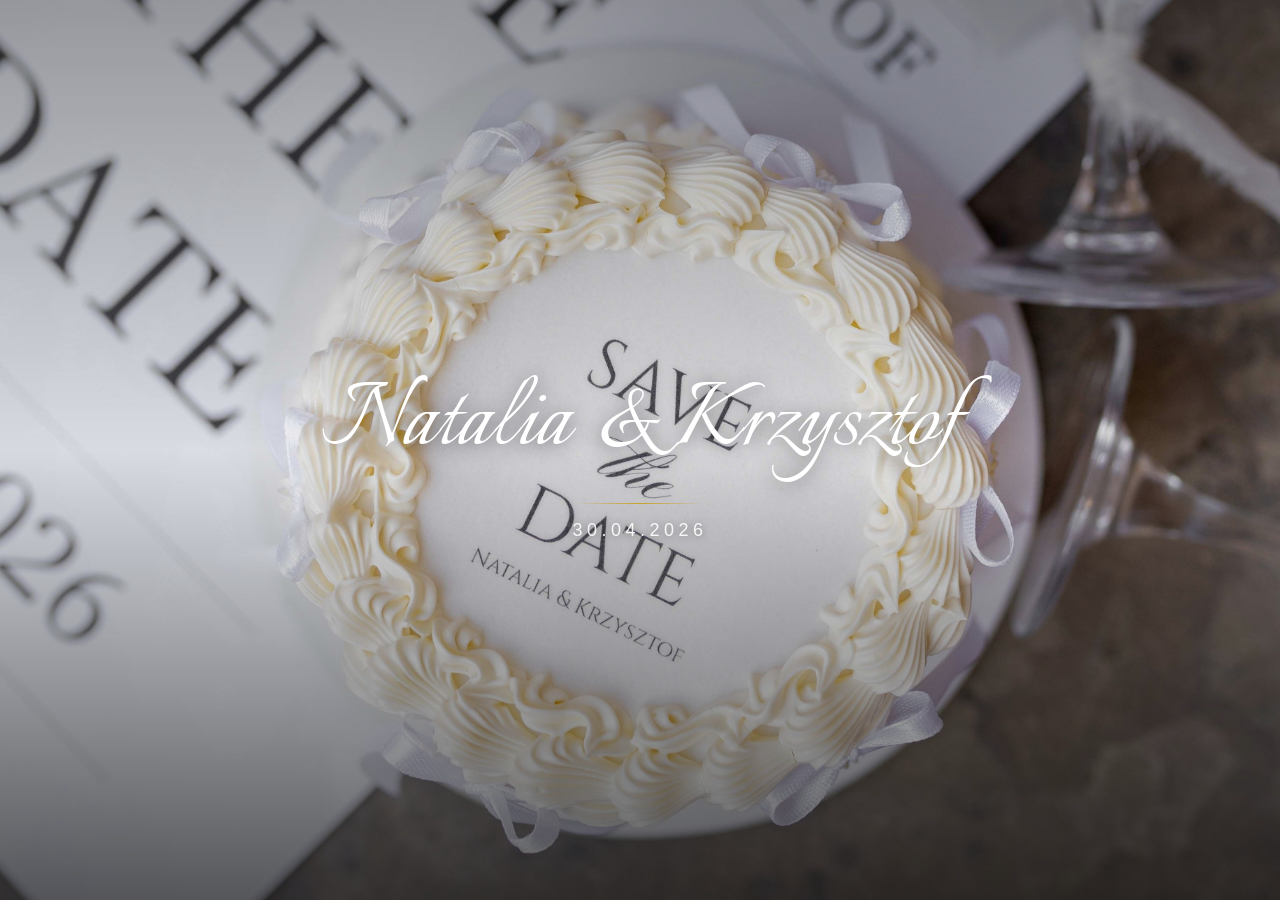
==== index.html @ d9f0d81c "Deploy: 2026-05-30 00:48" ====
<!DOCTYPE html>
<html lang="en">
  <head>
    <meta charset="UTF-8" />
    <link rel="icon" type="image/x-icon" href="/assets/logo-Dms6qO0x.jpg" />
    <meta name="viewport" content="width=device-width, initial-scale=1.0" />
    <title>Natalia i Krzysztof</title>
    <link rel="preconnect" href="https://fonts.googleapis.com" />
    <link rel="preconnect" href="https://fonts.gstatic.com" crossorigin />
    <link href="https://fonts.googleapis.com/css2?family=Great+Vibes&family=Italianno&display=swap" rel="stylesheet" />
    <script type="module" crossorigin src="/assets/index-Dqu6OD7D.js"></script>
    <link rel="stylesheet" crossorigin href="/assets/index-BPy1CqvO.css">
  </head>
  <body>
    <div id="root"></div>
  </body>
</html>
---- assets/index-BPy1CqvO.css ----
*,:before,:after{--tw-border-spacing-x: 0;--tw-border-spacing-y: 0;--tw-translate-x: 0;--tw-translate-y: 0;--tw-rotate: 0;--tw-skew-x: 0;--tw-skew-y: 0;--tw-scale-x: 1;--tw-scale-y: 1;--tw-pan-x: ;--tw-pan-y: ;--tw-pinch-zoom: ;--tw-scroll-snap-strictness: proximity;--tw-gradient-from-position: ;--tw-gradient-via-position: ;--tw-gradient-to-position: ;--tw-ordinal: ;--tw-slashed-zero: ;--tw-numeric-figure: ;--tw-numeric-spacing: ;--tw-numeric-fraction: ;--tw-ring-inset: ;--tw-ring-offset-width: 0px;--tw-ring-offset-color: #fff;--tw-ring-color: rgb(59 130 246 / .5);--tw-ring-offset-shadow: 0 0 #0000;--tw-ring-shadow: 0 0 #0000;--tw-shadow: 0 0 #0000;--tw-shadow-colored: 0 0 #0000;--tw-blur: ;--tw-brightness: ;--tw-contrast: ;--tw-grayscale: ;--tw-hue-rotate: ;--tw-invert: ;--tw-saturate: ;--tw-sepia: ;--tw-drop-shadow: ;--tw-backdrop-blur: ;--tw-backdrop-brightness: ;--tw-backdrop-contrast: ;--tw-backdrop-grayscale: ;--tw-backdrop-hue-rotate: ;--tw-backdrop-invert: ;--tw-backdrop-opacity: ;--tw-backdrop-saturate: ;--tw-backdrop-sepia: ;--tw-contain-size: ;--tw-contain-layout: ;--tw-contain-paint: ;--tw-contain-style: }::backdrop{--tw-border-spacing-x: 0;--tw-border-spacing-y: 0;--tw-translate-x: 0;--tw-translate-y: 0;--tw-rotate: 0;--tw-skew-x: 0;--tw-skew-y: 0;--tw-scale-x: 1;--tw-scale-y: 1;--tw-pan-x: ;--tw-pan-y: ;--tw-pinch-zoom: ;--tw-scroll-snap-strictness: proximity;--tw-gradient-from-position: ;--tw-gradient-via-position: ;--tw-gradient-to-position: ;--tw-ordinal: ;--tw-slashed-zero: ;--tw-numeric-figure: ;--tw-numeric-spacing: ;--tw-numeric-fraction: ;--tw-ring-inset: ;--tw-ring-offset-width: 0px;--tw-ring-offset-color: #fff;--tw-ring-color: rgb(59 130 246 / .5);--tw-ring-offset-shadow: 0 0 #0000;--tw-ring-shadow: 0 0 #0000;--tw-shadow: 0 0 #0000;--tw-shadow-colored: 0 0 #0000;--tw-blur: ;--tw-brightness: ;--tw-contrast: ;--tw-grayscale: ;--tw-hue-rotate: ;--tw-invert: ;--tw-saturate: ;--tw-sepia: ;--tw-drop-shadow: ;--tw-backdrop-blur: ;--tw-backdrop-brightness: ;--tw-backdrop-contrast: ;--tw-backdrop-grayscale: ;--tw-backdrop-hue-rotate: ;--tw-backdrop-invert: ;--tw-backdrop-opacity: ;--tw-backdrop-saturate: ;--tw-backdrop-sepia: ;--tw-contain-size: ;--tw-contain-layout: ;--tw-contain-paint: ;--tw-contain-style: }*,:before,:after{box-sizing:border-box;border-width:0;border-style:solid;border-color:#e5e7eb}:before,:after{--tw-content: ""}html,:host{line-height:1.5;-webkit-text-size-adjust:100%;-moz-tab-size:4;-o-tab-size:4;tab-size:4;font-family:ui-sans-serif,system-ui,sans-serif,"Apple Color Emoji","Segoe UI Emoji",Segoe UI Symbol,"Noto Color Emoji";font-feature-settings:normal;font-variation-settings:normal;-webkit-tap-highlight-color:transparent}body{margin:0;line-height:inherit}hr{height:0;color:inherit;border-top-width:1px}abbr:where([title]){-webkit-text-decoration:underline dotted;text-decoration:underline dotted}h1,h2,h3,h4,h5,h6{font-size:inherit;font-weight:inherit}a{color:inherit;text-decoration:inherit}b,strong{font-weight:bolder}code,kbd,samp,pre{font-family:ui-monospace,SFMono-Regular,Menlo,Monaco,Consolas,Liberation Mono,Courier New,monospace;font-feature-settings:normal;font-variation-settings:normal;font-size:1em}small{font-size:80%}sub,sup{font-size:75%;line-height:0;position:relative;vertical-align:baseline}sub{bottom:-.25em}sup{top:-.5em}table{text-indent:0;border-color:inherit;border-collapse:collapse}button,input,optgroup,select,textarea{font-family:inherit;font-feature-settings:inherit;font-variation-settings:inherit;font-size:100%;font-weight:inherit;line-height:inherit;letter-spacing:inherit;color:inherit;margin:0;padding:0}button,select{text-transform:none}button,input:where([type=button]),input:where([type=reset]),input:where([type=submit]){-webkit-appearance:button;background-color:transparent;background-image:none}:-moz-focusring{outline:auto}:-moz-ui-invalid{box-shadow:none}progress{vertical-align:baseline}::-webkit-inner-spin-button,::-webkit-outer-spin-button{height:auto}[type=search]{-webkit-appearance:textfield;outline-offset:-2px}::-webkit-search-decoration{-webkit-appearance:none}::-webkit-file-upload-button{-webkit-appearance:button;font:inherit}summary{display:list-item}blockquote,dl,dd,h1,h2,h3,h4,h5,h6,hr,figure,p,pre{margin:0}fieldset{margin:0;padding:0}legend{padding:0}ol,ul,menu{list-style:none;margin:0;padding:0}dialog{padding:0}textarea{resize:vertical}input::-moz-placeholder,textarea::-moz-placeholder{opacity:1;color:#9ca3af}input::placeholder,textarea::placeholder{opacity:1;color:#9ca3af}button,[role=button]{cursor:pointer}:disabled{cursor:default}img,svg,video,canvas,audio,iframe,embed,object{display:block;vertical-align:middle}img,video{max-width:100%;height:auto}[hidden]:where(:not([hidden=until-found])){display:none}.container{width:100%}@media (min-width: 640px){.container{max-width:640px}}@media (min-width: 768px){.container{max-width:768px}}@media (min-width: 1024px){.container{max-width:1024px}}@media (min-width: 1280px){.container{max-width:1280px}}@media (min-width: 1536px){.container{max-width:1536px}}.pointer-events-none{pointer-events:none}.visible{visibility:visible}.static{position:static}.fixed{position:fixed}.absolute{position:absolute}.relative{position:relative}.inset-0{top:0;right:0;bottom:0;left:0}.bottom-0{bottom:0}.bottom-1{bottom:.25rem}.left-0{left:0}.left-1\/2{left:50%}.right-0{right:0}.right-1{right:.25rem}.right-2{right:.5rem}.right-4{right:1rem}.top-2{top:.5rem}.top-4{top:1rem}.z-10{z-index:10}.z-20{z-index:20}.z-50{z-index:50}.z-\[9999\]{z-index:9999}.mx-auto{margin-left:auto;margin-right:auto}.mb-1{margin-bottom:.25rem}.mb-10{margin-bottom:2.5rem}.mb-2{margin-bottom:.5rem}.mb-3{margin-bottom:.75rem}.mb-4{margin-bottom:1rem}.mb-6{margin-bottom:1.5rem}.mt-1{margin-top:.25rem}.mt-1\.5{margin-top:.375rem}.mt-2{margin-top:.5rem}.mt-3{margin-top:.75rem}.mt-4{margin-top:1rem}.block{display:block}.flex{display:flex}.grid{display:grid}.hidden{display:none}.aspect-square{aspect-ratio:1 / 1}.h-1{height:.25rem}.h-1\.5{height:.375rem}.h-10{height:2.5rem}.h-12{height:3rem}.h-14{height:3.5rem}.h-16{height:4rem}.h-2{height:.5rem}.h-20{height:5rem}.h-3{height:.75rem}.h-4{height:1rem}.h-5{height:1.25rem}.h-6{height:1.5rem}.h-64{height:16rem}.h-8{height:2rem}.h-9{height:2.25rem}.h-full{height:100%}.h-px{height:1px}.h-screen{height:100vh}.max-h-\[90vh\]{max-height:90vh}.min-h-screen{min-height:100vh}.w-10{width:2.5rem}.w-12{width:3rem}.w-14{width:3.5rem}.w-16{width:4rem}.w-2{width:.5rem}.w-3{width:.75rem}.w-4{width:1rem}.w-5{width:1.25rem}.w-6{width:1.5rem}.w-64{width:16rem}.w-8{width:2rem}.w-9{width:2.25rem}.w-full{width:100%}.w-screen{width:100vw}.min-w-0{min-width:0px}.max-w-4xl{max-width:56rem}.max-w-md{max-width:28rem}.flex-1{flex:1 1 0%}.flex-shrink-0,.shrink-0{flex-shrink:0}.-translate-x-1\/2{--tw-translate-x: -50%;transform:translate(var(--tw-translate-x),var(--tw-translate-y)) rotate(var(--tw-rotate)) skew(var(--tw-skew-x)) skewY(var(--tw-skew-y)) scaleX(var(--tw-scale-x)) scaleY(var(--tw-scale-y))}.transform{transform:translate(var(--tw-translate-x),var(--tw-translate-y)) rotate(var(--tw-rotate)) skew(var(--tw-skew-x)) skewY(var(--tw-skew-y)) scaleX(var(--tw-scale-x)) scaleY(var(--tw-scale-y))}@keyframes pulse{50%{opacity:.5}}.animate-pulse{animation:pulse 2s cubic-bezier(.4,0,.6,1) infinite}@keyframes spin{to{transform:rotate(360deg)}}.animate-spin{animation:spin 1s linear infinite}.cursor-pointer{cursor:pointer}.resize{resize:both}.grid-cols-2{grid-template-columns:repeat(2,minmax(0,1fr))}.flex-col{flex-direction:column}.items-end{align-items:flex-end}.items-center{align-items:center}.justify-center{justify-content:center}.justify-between{justify-content:space-between}.gap-1{gap:.25rem}.gap-1\.5{gap:.375rem}.gap-2{gap:.5rem}.gap-2\.5{gap:.625rem}.gap-3{gap:.75rem}.gap-4{gap:1rem}.space-y-3>:not([hidden])~:not([hidden]){--tw-space-y-reverse: 0;margin-top:calc(.75rem * calc(1 - var(--tw-space-y-reverse)));margin-bottom:calc(.75rem * var(--tw-space-y-reverse))}.space-y-6>:not([hidden])~:not([hidden]){--tw-space-y-reverse: 0;margin-top:calc(1.5rem * calc(1 - var(--tw-space-y-reverse)));margin-bottom:calc(1.5rem * var(--tw-space-y-reverse))}.overflow-auto{overflow:auto}.overflow-hidden{overflow:hidden}.truncate{overflow:hidden;text-overflow:ellipsis;white-space:nowrap}.break-all{word-break:break-all}.rounded{border-radius:.25rem}.rounded-full{border-radius:9999px}.rounded-lg{border-radius:.5rem}.rounded-xl{border-radius:.75rem}.border{border-width:1px}.border-2{border-width:2px}.border-4{border-width:4px}.border-t{border-top-width:1px}.border-dashed{border-style:dashed}.border-blue-500{--tw-border-opacity: 1;border-color:rgb(59 130 246 / var(--tw-border-opacity, 1))}.border-gray-100{--tw-border-opacity: 1;border-color:rgb(243 244 246 / var(--tw-border-opacity, 1))}.border-gray-200{--tw-border-opacity: 1;border-color:rgb(229 231 235 / var(--tw-border-opacity, 1))}.border-gray-300{--tw-border-opacity: 1;border-color:rgb(209 213 219 / var(--tw-border-opacity, 1))}.border-white{--tw-border-opacity: 1;border-color:rgb(255 255 255 / var(--tw-border-opacity, 1))}.border-white\/60{border-color:#fff9}.border-t-transparent{border-top-color:transparent}.bg-black{--tw-bg-opacity: 1;background-color:rgb(0 0 0 / var(--tw-bg-opacity, 1))}.bg-black\/50{background-color:#00000080}.bg-black\/60{background-color:#0009}.bg-black\/70{background-color:#000000b3}.bg-blue-100{--tw-bg-opacity: 1;background-color:rgb(219 234 254 / var(--tw-bg-opacity, 1))}.bg-blue-50{--tw-bg-opacity: 1;background-color:rgb(239 246 255 / var(--tw-bg-opacity, 1))}.bg-blue-500{--tw-bg-opacity: 1;background-color:rgb(59 130 246 / var(--tw-bg-opacity, 1))}.bg-gray-100{--tw-bg-opacity: 1;background-color:rgb(243 244 246 / var(--tw-bg-opacity, 1))}.bg-gray-400{--tw-bg-opacity: 1;background-color:rgb(156 163 175 / var(--tw-bg-opacity, 1))}.bg-gray-50{--tw-bg-opacity: 1;background-color:rgb(249 250 251 / var(--tw-bg-opacity, 1))}.bg-gray-500{--tw-bg-opacity: 1;background-color:rgb(107 114 128 / var(--tw-bg-opacity, 1))}.bg-gray-800{--tw-bg-opacity: 1;background-color:rgb(31 41 55 / var(--tw-bg-opacity, 1))}.bg-green-500{--tw-bg-opacity: 1;background-color:rgb(34 197 94 / var(--tw-bg-opacity, 1))}.bg-orange-100{--tw-bg-opacity: 1;background-color:rgb(255 237 213 / var(--tw-bg-opacity, 1))}.bg-orange-500{--tw-bg-opacity: 1;background-color:rgb(249 115 22 / var(--tw-bg-opacity, 1))}.bg-red-500{--tw-bg-opacity: 1;background-color:rgb(239 68 68 / var(--tw-bg-opacity, 1))}.bg-white{--tw-bg-opacity: 1;background-color:rgb(255 255 255 / var(--tw-bg-opacity, 1))}.bg-white\/30{background-color:#ffffff4d}.bg-white\/65{background-color:#ffffffa6}.bg-white\/80{background-color:#fffc}.bg-gradient-to-b{background-image:linear-gradient(to bottom,var(--tw-gradient-stops))}.bg-gradient-to-br{background-image:linear-gradient(to bottom right,var(--tw-gradient-stops))}.bg-gradient-to-t{background-image:linear-gradient(to top,var(--tw-gradient-stops))}.from-black\/60{--tw-gradient-from: rgb(0 0 0 / .6) var(--tw-gradient-from-position);--tw-gradient-to: rgb(0 0 0 / 0) var(--tw-gradient-to-position);--tw-gradient-stops: var(--tw-gradient-from), var(--tw-gradient-to)}.from-blue-400{--tw-gradient-from: #60a5fa var(--tw-gradient-from-position);--tw-gradient-to: rgb(96 165 250 / 0) var(--tw-gradient-to-position);--tw-gradient-stops: var(--tw-gradient-from), var(--tw-gradient-to)}.from-blue-500{--tw-gradient-from: #3b82f6 var(--tw-gradient-from-position);--tw-gradient-to: rgb(59 130 246 / 0) var(--tw-gradient-to-position);--tw-gradient-stops: var(--tw-gradient-from), var(--tw-gradient-to)}.from-white\/70{--tw-gradient-from: rgb(255 255 255 / .7) var(--tw-gradient-from-position);--tw-gradient-to: rgb(255 255 255 / 0) var(--tw-gradient-to-position);--tw-gradient-stops: var(--tw-gradient-from), var(--tw-gradient-to)}.via-transparent{--tw-gradient-to: rgb(0 0 0 / 0) var(--tw-gradient-to-position);--tw-gradient-stops: var(--tw-gradient-from), transparent var(--tw-gradient-via-position), var(--tw-gradient-to)}.to-black\/30{--tw-gradient-to: rgb(0 0 0 / .3) var(--tw-gradient-to-position)}.to-blue-600{--tw-gradient-to: #2563eb var(--tw-gradient-to-position)}.to-white\/100{--tw-gradient-to: rgb(255 255 255 / 1) var(--tw-gradient-to-position)}.bg-cover{background-size:cover}.bg-fixed{background-attachment:fixed}.bg-center{background-position:center}.object-cover{-o-object-fit:cover;object-fit:cover}.p-1{padding:.25rem}.p-2{padding:.5rem}.p-3{padding:.75rem}.p-4{padding:1rem}.p-6{padding:1.5rem}.p-8{padding:2rem}.px-2{padding-left:.5rem;padding-right:.5rem}.px-3{padding-left:.75rem;padding-right:.75rem}.px-4{padding-left:1rem;padding-right:1rem}.px-5{padding-left:1.25rem;padding-right:1.25rem}.px-6{padding-left:1.5rem;padding-right:1.5rem}.py-1{padding-top:.25rem;padding-bottom:.25rem}.py-1\.5{padding-top:.375rem;padding-bottom:.375rem}.py-2{padding-top:.5rem;padding-bottom:.5rem}.py-3{padding-top:.75rem;padding-bottom:.75rem}.py-4{padding-top:1rem;padding-bottom:1rem}.py-8{padding-top:2rem;padding-bottom:2rem}.pb-14{padding-bottom:3.5rem}.pt-20{padding-top:5rem}.text-center{text-align:center}.text-right{text-align:right}.text-lg{font-size:1.125rem;line-height:1.75rem}.text-sm{font-size:.875rem;line-height:1.25rem}.text-xs{font-size:.75rem;line-height:1rem}.font-medium{font-weight:500}.font-semibold{font-weight:600}.uppercase{text-transform:uppercase}.lowercase{text-transform:lowercase}.tracking-\[0\.25em\]{letter-spacing:.25em}.tracking-wide{letter-spacing:.025em}.text-blue-500{--tw-text-opacity: 1;color:rgb(59 130 246 / var(--tw-text-opacity, 1))}.text-gray-300{--tw-text-opacity: 1;color:rgb(209 213 219 / var(--tw-text-opacity, 1))}.text-gray-400{--tw-text-opacity: 1;color:rgb(156 163 175 / var(--tw-text-opacity, 1))}.text-gray-500{--tw-text-opacity: 1;color:rgb(107 114 128 / var(--tw-text-opacity, 1))}.text-gray-600{--tw-text-opacity: 1;color:rgb(75 85 99 / var(--tw-text-opacity, 1))}.text-gray-700{--tw-text-opacity: 1;color:rgb(55 65 81 / var(--tw-text-opacity, 1))}.text-gray-800{--tw-text-opacity: 1;color:rgb(31 41 55 / var(--tw-text-opacity, 1))}.text-gray-900{--tw-text-opacity: 1;color:rgb(17 24 39 / var(--tw-text-opacity, 1))}.text-green-500{--tw-text-opacity: 1;color:rgb(34 197 94 / var(--tw-text-opacity, 1))}.text-green-600{--tw-text-opacity: 1;color:rgb(22 163 74 / var(--tw-text-opacity, 1))}.text-orange-500{--tw-text-opacity: 1;color:rgb(249 115 22 / var(--tw-text-opacity, 1))}.text-red-500{--tw-text-opacity: 1;color:rgb(239 68 68 / var(--tw-text-opacity, 1))}.text-red-600{--tw-text-opacity: 1;color:rgb(220 38 38 / var(--tw-text-opacity, 1))}.text-white{--tw-text-opacity: 1;color:rgb(255 255 255 / var(--tw-text-opacity, 1))}.text-white\/90{color:#ffffffe6}.placeholder-gray-400::-moz-placeholder{--tw-placeholder-opacity: 1;color:rgb(156 163 175 / var(--tw-placeholder-opacity, 1))}.placeholder-gray-400::placeholder{--tw-placeholder-opacity: 1;color:rgb(156 163 175 / var(--tw-placeholder-opacity, 1))}.opacity-0{opacity:0}.opacity-100{opacity:1}.opacity-50{opacity:.5}.opacity-80{opacity:.8}.shadow-lg{--tw-shadow: 0 10px 15px -3px rgb(0 0 0 / .1), 0 4px 6px -4px rgb(0 0 0 / .1);--tw-shadow-colored: 0 10px 15px -3px var(--tw-shadow-color), 0 4px 6px -4px var(--tw-shadow-color);box-shadow:var(--tw-ring-offset-shadow, 0 0 #0000),var(--tw-ring-shadow, 0 0 #0000),var(--tw-shadow)}.shadow-md{--tw-shadow: 0 4px 6px -1px rgb(0 0 0 / .1), 0 2px 4px -2px rgb(0 0 0 / .1);--tw-shadow-colored: 0 4px 6px -1px var(--tw-shadow-color), 0 2px 4px -2px var(--tw-shadow-color);box-shadow:var(--tw-ring-offset-shadow, 0 0 #0000),var(--tw-ring-shadow, 0 0 #0000),var(--tw-shadow)}.shadow-sm{--tw-shadow: 0 1px 2px 0 rgb(0 0 0 / .05);--tw-shadow-colored: 0 1px 2px 0 var(--tw-shadow-color);box-shadow:var(--tw-ring-offset-shadow, 0 0 #0000),var(--tw-ring-shadow, 0 0 #0000),var(--tw-shadow)}.shadow-xl{--tw-shadow: 0 20px 25px -5px rgb(0 0 0 / .1), 0 8px 10px -6px rgb(0 0 0 / .1);--tw-shadow-colored: 0 20px 25px -5px var(--tw-shadow-color), 0 8px 10px -6px var(--tw-shadow-color);box-shadow:var(--tw-ring-offset-shadow, 0 0 #0000),var(--tw-ring-shadow, 0 0 #0000),var(--tw-shadow)}.outline-none{outline:2px solid transparent;outline-offset:2px}.blur{--tw-blur: blur(8px);filter:var(--tw-blur) var(--tw-brightness) var(--tw-contrast) var(--tw-grayscale) var(--tw-hue-rotate) var(--tw-invert) var(--tw-saturate) var(--tw-sepia) var(--tw-drop-shadow)}.filter{filter:var(--tw-blur) var(--tw-brightness) var(--tw-contrast) var(--tw-grayscale) var(--tw-hue-rotate) var(--tw-invert) var(--tw-saturate) var(--tw-sepia) var(--tw-drop-shadow)}.backdrop-blur-md{--tw-backdrop-blur: blur(12px);-webkit-backdrop-filter:var(--tw-backdrop-blur) var(--tw-backdrop-brightness) var(--tw-backdrop-contrast) var(--tw-backdrop-grayscale) var(--tw-backdrop-hue-rotate) var(--tw-backdrop-invert) var(--tw-backdrop-opacity) var(--tw-backdrop-saturate) var(--tw-backdrop-sepia);backdrop-filter:var(--tw-backdrop-blur) var(--tw-backdrop-brightness) var(--tw-backdrop-contrast) var(--tw-backdrop-grayscale) var(--tw-backdrop-hue-rotate) var(--tw-backdrop-invert) var(--tw-backdrop-opacity) var(--tw-backdrop-saturate) var(--tw-backdrop-sepia)}.transition{transition-property:color,background-color,border-color,text-decoration-color,fill,stroke,opacity,box-shadow,transform,filter,backdrop-filter;transition-timing-function:cubic-bezier(.4,0,.2,1);transition-duration:.15s}.transition-all{transition-property:all;transition-timing-function:cubic-bezier(.4,0,.2,1);transition-duration:.15s}.transition-colors{transition-property:color,background-color,border-color,text-decoration-color,fill,stroke;transition-timing-function:cubic-bezier(.4,0,.2,1);transition-duration:.15s}.transition-opacity{transition-property:opacity;transition-timing-function:cubic-bezier(.4,0,.2,1);transition-duration:.15s}.transition-transform{transition-property:transform;transition-timing-function:cubic-bezier(.4,0,.2,1);transition-duration:.15s}.duration-200{transition-duration:.2s}.duration-300{transition-duration:.3s}.duration-700{transition-duration:.7s}.ease-in-out{transition-timing-function:cubic-bezier(.4,0,.2,1)}.ease-out{transition-timing-function:cubic-bezier(0,0,.2,1)}*{box-sizing:border-box}body{margin:0;font-family:-apple-system,BlinkMacSystemFont,Segoe UI,Roboto,Oxygen,Ubuntu,Cantarell,Fira Sans,Droid Sans,Helvetica Neue,sans-serif;-webkit-font-smoothing:antialiased;-moz-osx-font-smoothing:grayscale}@keyframes fade-in{0%{opacity:0}to{opacity:1}}@keyframes slide-up{0%{opacity:0;transform:translateY(20px)}to{opacity:1;transform:translateY(0)}}.animate-fade-in{animation:fade-in .2s ease-out}.animate-slide-up{animation:slide-up .2s ease-out}.hover\:border-blue-400:hover{--tw-border-opacity: 1;border-color:rgb(96 165 250 / var(--tw-border-opacity, 1))}.hover\:bg-blue-50:hover{--tw-bg-opacity: 1;background-color:rgb(239 246 255 / var(--tw-bg-opacity, 1))}.hover\:bg-blue-600:hover{--tw-bg-opacity: 1;background-color:rgb(37 99 235 / var(--tw-bg-opacity, 1))}.hover\:bg-gray-100:hover{--tw-bg-opacity: 1;background-color:rgb(243 244 246 / var(--tw-bg-opacity, 1))}.hover\:bg-gray-200:hover{--tw-bg-opacity: 1;background-color:rgb(229 231 235 / var(--tw-bg-opacity, 1))}.hover\:bg-gray-50:hover{--tw-bg-opacity: 1;background-color:rgb(249 250 251 / var(--tw-bg-opacity, 1))}.hover\:bg-gray-600:hover{--tw-bg-opacity: 1;background-color:rgb(75 85 99 / var(--tw-bg-opacity, 1))}.hover\:bg-red-50:hover{--tw-bg-opacity: 1;background-color:rgb(254 242 242 / var(--tw-bg-opacity, 1))}.hover\:bg-red-600:hover{--tw-bg-opacity: 1;background-color:rgb(220 38 38 / var(--tw-bg-opacity, 1))}.hover\:text-gray-600:hover{--tw-text-opacity: 1;color:rgb(75 85 99 / var(--tw-text-opacity, 1))}.hover\:text-gray-700:hover{--tw-text-opacity: 1;color:rgb(55 65 81 / var(--tw-text-opacity, 1))}.focus\:border-yellow-700\/40:focus{border-color:#a1620766}.focus\:ring-2:focus{--tw-ring-offset-shadow: var(--tw-ring-inset) 0 0 0 var(--tw-ring-offset-width) var(--tw-ring-offset-color);--tw-ring-shadow: var(--tw-ring-inset) 0 0 0 calc(2px + var(--tw-ring-offset-width)) var(--tw-ring-color);box-shadow:var(--tw-ring-offset-shadow),var(--tw-ring-shadow),var(--tw-shadow, 0 0 #0000)}.focus\:ring-yellow-800\/20:focus{--tw-ring-color: rgb(133 77 14 / .2)}.active\:scale-95:active{--tw-scale-x: .95;--tw-scale-y: .95;transform:translate(var(--tw-translate-x),var(--tw-translate-y)) rotate(var(--tw-rotate)) skew(var(--tw-skew-x)) skewY(var(--tw-skew-y)) scaleX(var(--tw-scale-x)) scaleY(var(--tw-scale-y))}@media (min-width: 640px){.sm\:inline{display:inline}.sm\:flex{display:flex}.sm\:grid-cols-3{grid-template-columns:repeat(3,minmax(0,1fr))}.sm\:flex-row{flex-direction:row}.sm\:items-center{align-items:center}.sm\:gap-2{gap:.5rem}.sm\:px-6{padding-left:1.5rem;padding-right:1.5rem}.sm\:pb-12{padding-bottom:3rem}.sm\:text-sm{font-size:.875rem;line-height:1.25rem}.sm\:opacity-0{opacity:0}.group:hover .sm\:group-hover\:opacity-100{opacity:1}}@media (min-width: 768px){.md\:grid-cols-4{grid-template-columns:repeat(4,minmax(0,1fr))}}@media (min-width: 1024px){.lg\:px-8{padding-left:2rem;padding-right:2rem}}@media (orientation: landscape) and (max-height: 500px){.mobile-landscape\:flex{display:flex}.mobile-landscape\:items-center{align-items:center}.mobile-landscape\:justify-center{justify-content:center}.mobile-landscape\:pt-2{padding-top:.5rem}}@media (orientation: landscape){.landscape\:pb-8{padding-bottom:2rem}.landscape\:pt-5{padding-top:1.25rem}}
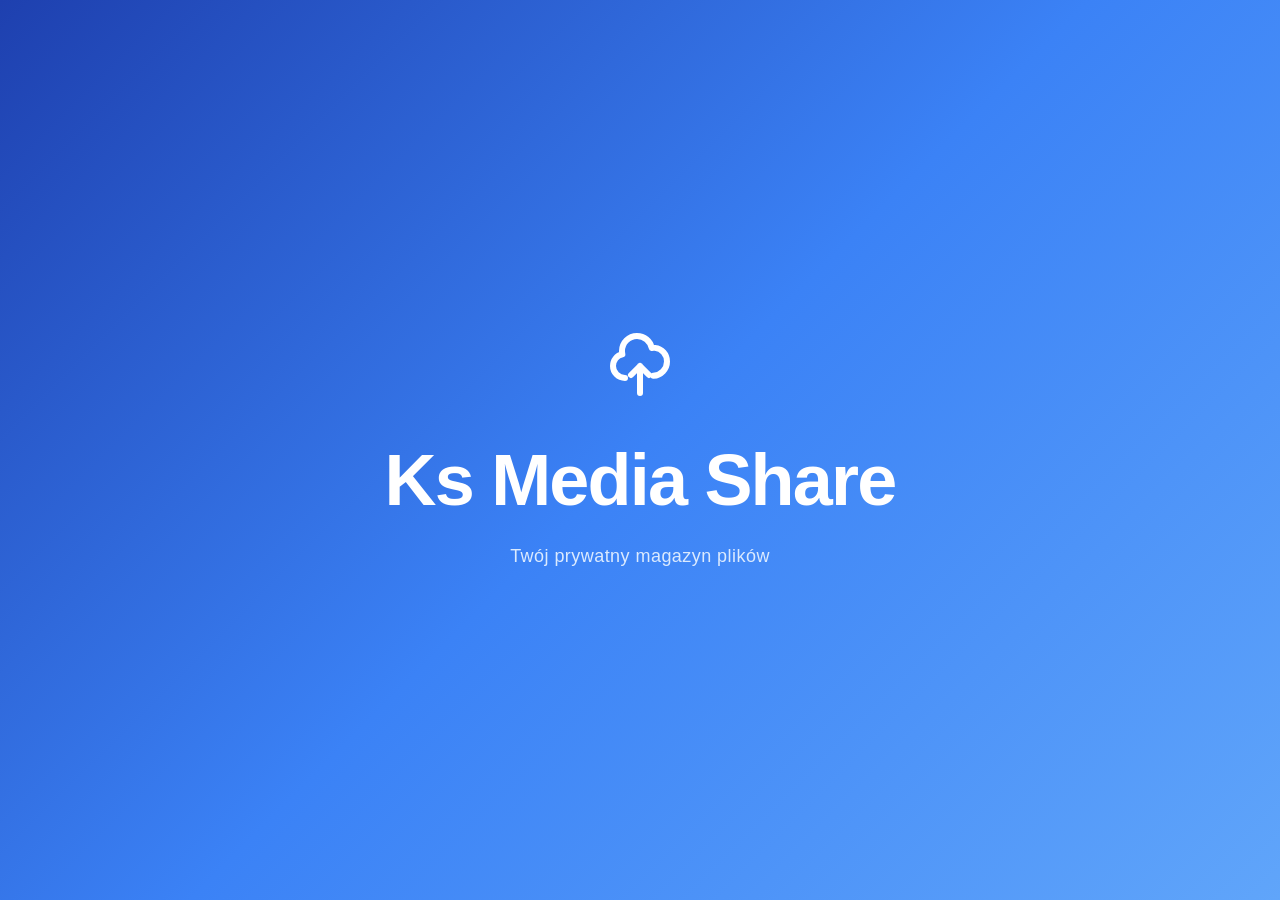
==== commit 1faa5e53: "Deploy: 2026-07-02 00:13" ====
--- a/index.html
+++ b/index.html
@@ -2,14 +2,10 @@
 <html lang="en">
   <head>
     <meta charset="UTF-8" />
-    <link rel="icon" type="image/x-icon" href="/assets/logo-Dms6qO0x.jpg" />
     <meta name="viewport" content="width=device-width, initial-scale=1.0" />
-    <title>Natalia i Krzysztof</title>
-    <link rel="preconnect" href="https://fonts.googleapis.com" />
-    <link rel="preconnect" href="https://fonts.gstatic.com" crossorigin />
-    <link href="https://fonts.googleapis.com/css2?family=Great+Vibes&family=Italianno&display=swap" rel="stylesheet" />
-    <script type="module" crossorigin src="/assets/index-Dqu6OD7D.js"></script>
-    <link rel="stylesheet" crossorigin href="/assets/index-BPy1CqvO.css">
+    <title>Ks Media Share</title>
+    <script type="module" crossorigin src="/assets/index-DZ5wlfz8.js"></script>
+    <link rel="stylesheet" crossorigin href="/assets/index-Cos4EkSS.css">
   </head>
   <body>
     <div id="root"></div>
--- a/assets/index-Cos4EkSS.css
+++ b/assets/index-Cos4EkSS.css
@@ -0,0 +1 @@
+*,:before,:after{--tw-border-spacing-x: 0;--tw-border-spacing-y: 0;--tw-translate-x: 0;--tw-translate-y: 0;--tw-rotate: 0;--tw-skew-x: 0;--tw-skew-y: 0;--tw-scale-x: 1;--tw-scale-y: 1;--tw-pan-x: ;--tw-pan-y: ;--tw-pinch-zoom: ;--tw-scroll-snap-strictness: proximity;--tw-gradient-from-position: ;--tw-gradient-via-position: ;--tw-gradient-to-position: ;--tw-ordinal: ;--tw-slashed-zero: ;--tw-numeric-figure: ;--tw-numeric-spacing: ;--tw-numeric-fraction: ;--tw-ring-inset: ;--tw-ring-offset-width: 0px;--tw-ring-offset-color: #fff;--tw-ring-color: rgb(59 130 246 / .5);--tw-ring-offset-shadow: 0 0 #0000;--tw-ring-shadow: 0 0 #0000;--tw-shadow: 0 0 #0000;--tw-shadow-colored: 0 0 #0000;--tw-blur: ;--tw-brightness: ;--tw-contrast: ;--tw-grayscale: ;--tw-hue-rotate: ;--tw-invert: ;--tw-saturate: ;--tw-sepia: ;--tw-drop-shadow: ;--tw-backdrop-blur: ;--tw-backdrop-brightness: ;--tw-backdrop-contrast: ;--tw-backdrop-grayscale: ;--tw-backdrop-hue-rotate: ;--tw-backdrop-invert: ;--tw-backdrop-opacity: ;--tw-backdrop-saturate: ;--tw-backdrop-sepia: ;--tw-contain-size: ;--tw-contain-layout: ;--tw-contain-paint: ;--tw-contain-style: }::backdrop{--tw-border-spacing-x: 0;--tw-border-spacing-y: 0;--tw-translate-x: 0;--tw-translate-y: 0;--tw-rotate: 0;--tw-skew-x: 0;--tw-skew-y: 0;--tw-scale-x: 1;--tw-scale-y: 1;--tw-pan-x: ;--tw-pan-y: ;--tw-pinch-zoom: ;--tw-scroll-snap-strictness: proximity;--tw-gradient-from-position: ;--tw-gradient-via-position: ;--tw-gradient-to-position: ;--tw-ordinal: ;--tw-slashed-zero: ;--tw-numeric-figure: ;--tw-numeric-spacing: ;--tw-numeric-fraction: ;--tw-ring-inset: ;--tw-ring-offset-width: 0px;--tw-ring-offset-color: #fff;--tw-ring-color: rgb(59 130 246 / .5);--tw-ring-offset-shadow: 0 0 #0000;--tw-ring-shadow: 0 0 #0000;--tw-shadow: 0 0 #0000;--tw-shadow-colored: 0 0 #0000;--tw-blur: ;--tw-brightness: ;--tw-contrast: ;--tw-grayscale: ;--tw-hue-rotate: ;--tw-invert: ;--tw-saturate: ;--tw-sepia: ;--tw-drop-shadow: ;--tw-backdrop-blur: ;--tw-backdrop-brightness: ;--tw-backdrop-contrast: ;--tw-backdrop-grayscale: ;--tw-backdrop-hue-rotate: ;--tw-backdrop-invert: ;--tw-backdrop-opacity: ;--tw-backdrop-saturate: ;--tw-backdrop-sepia: ;--tw-contain-size: ;--tw-contain-layout: ;--tw-contain-paint: ;--tw-contain-style: }*,:before,:after{box-sizing:border-box;border-width:0;border-style:solid;border-color:#e5e7eb}:before,:after{--tw-content: ""}html,:host{line-height:1.5;-webkit-text-size-adjust:100%;-moz-tab-size:4;-o-tab-size:4;tab-size:4;font-family:ui-sans-serif,system-ui,sans-serif,"Apple Color Emoji","Segoe UI Emoji",Segoe UI Symbol,"Noto Color Emoji";font-feature-settings:normal;font-variation-settings:normal;-webkit-tap-highlight-color:transparent}body{margin:0;line-height:inherit}hr{height:0;color:inherit;border-top-width:1px}abbr:where([title]){-webkit-text-decoration:underline dotted;text-decoration:underline dotted}h1,h2,h3,h4,h5,h6{font-size:inherit;font-weight:inherit}a{color:inherit;text-decoration:inherit}b,strong{font-weight:bolder}code,kbd,samp,pre{font-family:ui-monospace,SFMono-Regular,Menlo,Monaco,Consolas,Liberation Mono,Courier New,monospace;font-feature-settings:normal;font-variation-settings:normal;font-size:1em}small{font-size:80%}sub,sup{font-size:75%;line-height:0;position:relative;vertical-align:baseline}sub{bottom:-.25em}sup{top:-.5em}table{text-indent:0;border-color:inherit;border-collapse:collapse}button,input,optgroup,select,textarea{font-family:inherit;font-feature-settings:inherit;font-variation-settings:inherit;font-size:100%;font-weight:inherit;line-height:inherit;letter-spacing:inherit;color:inherit;margin:0;padding:0}button,select{text-transform:none}button,input:where([type=button]),input:where([type=reset]),input:where([type=submit]){-webkit-appearance:button;background-color:transparent;background-image:none}:-moz-focusring{outline:auto}:-moz-ui-invalid{box-shadow:none}progress{vertical-align:baseline}::-webkit-inner-spin-button,::-webkit-outer-spin-button{height:auto}[type=search]{-webkit-appearance:textfield;outline-offset:-2px}::-webkit-search-decoration{-webkit-appearance:none}::-webkit-file-upload-button{-webkit-appearance:button;font:inherit}summary{display:list-item}blockquote,dl,dd,h1,h2,h3,h4,h5,h6,hr,figure,p,pre{margin:0}fieldset{margin:0;padding:0}legend{padding:0}ol,ul,menu{list-style:none;margin:0;padding:0}dialog{padding:0}textarea{resize:vertical}input::-moz-placeholder,textarea::-moz-placeholder{opacity:1;color:#9ca3af}input::placeholder,textarea::placeholder{opacity:1;color:#9ca3af}button,[role=button]{cursor:pointer}:disabled{cursor:default}img,svg,video,canvas,audio,iframe,embed,object{display:block;vertical-align:middle}img,video{max-width:100%;height:auto}[hidden]:where(:not([hidden=until-found])){display:none}.container{width:100%}@media (min-width: 640px){.container{max-width:640px}}@media (min-width: 768px){.container{max-width:768px}}@media (min-width: 1024px){.container{max-width:1024px}}@media (min-width: 1280px){.container{max-width:1280px}}@media (min-width: 1536px){.container{max-width:1536px}}.visible{visibility:visible}.static{position:static}.fixed{position:fixed}.absolute{position:absolute}.relative{position:relative}.inset-0{top:0;right:0;bottom:0;left:0}.bottom-0{bottom:0}.bottom-1{bottom:.25rem}.left-0{left:0}.right-0{right:0}.right-1{right:.25rem}.right-2{right:.5rem}.top-2{top:.5rem}.z-10{z-index:10}.z-50{z-index:50}.z-\[9999\]{z-index:9999}.mx-auto{margin-left:auto;margin-right:auto}.mb-1{margin-bottom:.25rem}.mb-10{margin-bottom:2.5rem}.mb-2{margin-bottom:.5rem}.mb-3{margin-bottom:.75rem}.mb-4{margin-bottom:1rem}.mb-6{margin-bottom:1.5rem}.mt-1{margin-top:.25rem}.mt-1\.5{margin-top:.375rem}.mt-2{margin-top:.5rem}.mt-3{margin-top:.75rem}.block{display:block}.flex{display:flex}.inline-flex{display:inline-flex}.hidden{display:none}.aspect-square{aspect-ratio:1 / 1}.h-1{height:.25rem}.h-1\.5{height:.375rem}.h-10{height:2.5rem}.h-12{height:3rem}.h-14{height:3.5rem}.h-16{height:4rem}.h-2{height:.5rem}.h-20{height:5rem}.h-3{height:.75rem}.h-4{height:1rem}.h-5{height:1.25rem}.h-6{height:1.5rem}.h-8{height:2rem}.h-9{height:2.25rem}.h-full{height:100%}.h-screen{height:100vh}.max-h-\[90vh\]{max-height:90vh}.min-h-screen{min-height:100vh}.w-10{width:2.5rem}.w-12{width:3rem}.w-14{width:3.5rem}.w-16{width:4rem}.w-2{width:.5rem}.w-3{width:.75rem}.w-4{width:1rem}.w-5{width:1.25rem}.w-6{width:1.5rem}.w-8{width:2rem}.w-9{width:2.25rem}.w-full{width:100%}.w-screen{width:100vw}.min-w-0{min-width:0px}.max-w-4xl{max-width:56rem}.max-w-md{max-width:28rem}.flex-1{flex:1 1 0%}.flex-shrink-0,.shrink-0{flex-shrink:0}.transform{transform:translate(var(--tw-translate-x),var(--tw-translate-y)) rotate(var(--tw-rotate)) skew(var(--tw-skew-x)) skewY(var(--tw-skew-y)) scaleX(var(--tw-scale-x)) scaleY(var(--tw-scale-y))}@keyframes pulse{50%{opacity:.5}}.animate-pulse{animation:pulse 2s cubic-bezier(.4,0,.6,1) infinite}@keyframes spin{to{transform:rotate(360deg)}}.animate-spin{animation:spin 1s linear infinite}.cursor-pointer{cursor:pointer}.flex-col{flex-direction:column}.flex-wrap{flex-wrap:wrap}.items-end{align-items:flex-end}.items-center{align-items:center}.justify-end{justify-content:flex-end}.justify-center{justify-content:center}.justify-between{justify-content:space-between}.gap-1{gap:.25rem}.gap-1\.5{gap:.375rem}.gap-2{gap:.5rem}.gap-2\.5{gap:.625rem}.gap-3{gap:.75rem}.gap-4{gap:1rem}.space-y-3>:not([hidden])~:not([hidden]){--tw-space-y-reverse: 0;margin-top:calc(.75rem * calc(1 - var(--tw-space-y-reverse)));margin-bottom:calc(.75rem * var(--tw-space-y-reverse))}.space-y-4>:not([hidden])~:not([hidden]){--tw-space-y-reverse: 0;margin-top:calc(1rem * calc(1 - var(--tw-space-y-reverse)));margin-bottom:calc(1rem * var(--tw-space-y-reverse))}.overflow-auto{overflow:auto}.overflow-hidden{overflow:hidden}.truncate{overflow:hidden;text-overflow:ellipsis;white-space:nowrap}.break-all{word-break:break-all}.rounded{border-radius:.25rem}.rounded-full{border-radius:9999px}.rounded-lg{border-radius:.5rem}.rounded-xl{border-radius:.75rem}.border{border-width:1px}.border-2{border-width:2px}.border-4{border-width:4px}.border-b{border-bottom-width:1px}.border-t{border-top-width:1px}.border-dashed{border-style:dashed}.border-amber-200{--tw-border-opacity: 1;border-color:rgb(253 230 138 / var(--tw-border-opacity, 1))}.border-blue-500{--tw-border-opacity: 1;border-color:rgb(59 130 246 / var(--tw-border-opacity, 1))}.border-gray-100{--tw-border-opacity: 1;border-color:rgb(243 244 246 / var(--tw-border-opacity, 1))}.border-gray-200{--tw-border-opacity: 1;border-color:rgb(229 231 235 / var(--tw-border-opacity, 1))}.border-gray-300{--tw-border-opacity: 1;border-color:rgb(209 213 219 / var(--tw-border-opacity, 1))}.border-white{--tw-border-opacity: 1;border-color:rgb(255 255 255 / var(--tw-border-opacity, 1))}.border-white\/30{border-color:#ffffff4d}.border-t-transparent{border-top-color:transparent}.bg-amber-100{--tw-bg-opacity: 1;background-color:rgb(254 243 199 / var(--tw-bg-opacity, 1))}.bg-black{--tw-bg-opacity: 1;background-color:rgb(0 0 0 / var(--tw-bg-opacity, 1))}.bg-black\/50{background-color:#00000080}.bg-black\/60{background-color:#0009}.bg-black\/70{background-color:#000000b3}.bg-blue-100{--tw-bg-opacity: 1;background-color:rgb(219 234 254 / var(--tw-bg-opacity, 1))}.bg-blue-50{--tw-bg-opacity: 1;background-color:rgb(239 246 255 / var(--tw-bg-opacity, 1))}.bg-blue-500{--tw-bg-opacity: 1;background-color:rgb(59 130 246 / var(--tw-bg-opacity, 1))}.bg-gray-100{--tw-bg-opacity: 1;background-color:rgb(243 244 246 / var(--tw-bg-opacity, 1))}.bg-gray-400{--tw-bg-opacity: 1;background-color:rgb(156 163 175 / var(--tw-bg-opacity, 1))}.bg-gray-50{--tw-bg-opacity: 1;background-color:rgb(249 250 251 / var(--tw-bg-opacity, 1))}.bg-gray-500{--tw-bg-opacity: 1;background-color:rgb(107 114 128 / var(--tw-bg-opacity, 1))}.bg-gray-800{--tw-bg-opacity: 1;background-color:rgb(31 41 55 / var(--tw-bg-opacity, 1))}.bg-green-500{--tw-bg-opacity: 1;background-color:rgb(34 197 94 / var(--tw-bg-opacity, 1))}.bg-orange-100{--tw-bg-opacity: 1;background-color:rgb(255 237 213 / var(--tw-bg-opacity, 1))}.bg-orange-500{--tw-bg-opacity: 1;background-color:rgb(249 115 22 / var(--tw-bg-opacity, 1))}.bg-red-500{--tw-bg-opacity: 1;background-color:rgb(239 68 68 / var(--tw-bg-opacity, 1))}.bg-white{--tw-bg-opacity: 1;background-color:rgb(255 255 255 / var(--tw-bg-opacity, 1))}.bg-white\/20{background-color:#fff3}.bg-gradient-to-br{background-image:linear-gradient(to bottom right,var(--tw-gradient-stops))}.from-blue-400{--tw-gradient-from: #60a5fa var(--tw-gradient-from-position);--tw-gradient-to: rgb(96 165 250 / 0) var(--tw-gradient-to-position);--tw-gradient-stops: var(--tw-gradient-from), var(--tw-gradient-to)}.from-blue-500{--tw-gradient-from: #3b82f6 var(--tw-gradient-from-position);--tw-gradient-to: rgb(59 130 246 / 0) var(--tw-gradient-to-position);--tw-gradient-stops: var(--tw-gradient-from), var(--tw-gradient-to)}.to-blue-600{--tw-gradient-to: #2563eb var(--tw-gradient-to-position)}.object-cover{-o-object-fit:cover;object-fit:cover}.p-2{padding:.5rem}.p-3{padding:.75rem}.p-4{padding:1rem}.p-6{padding:1.5rem}.p-8{padding:2rem}.px-2{padding-left:.5rem;padding-right:.5rem}.px-3{padding-left:.75rem;padding-right:.75rem}.px-4{padding-left:1rem;padding-right:1rem}.px-5{padding-left:1.25rem;padding-right:1.25rem}.px-6{padding-left:1.5rem;padding-right:1.5rem}.py-1{padding-top:.25rem;padding-bottom:.25rem}.py-1\.5{padding-top:.375rem;padding-bottom:.375rem}.py-2{padding-top:.5rem;padding-bottom:.5rem}.py-2\.5{padding-top:.625rem;padding-bottom:.625rem}.py-3{padding-top:.75rem;padding-bottom:.75rem}.py-4{padding-top:1rem;padding-bottom:1rem}.py-8{padding-top:2rem;padding-bottom:2rem}.pb-14{padding-bottom:3.5rem}.pt-20{padding-top:5rem}.text-left{text-align:left}.text-center{text-align:center}.text-right{text-align:right}.text-base{font-size:1rem;line-height:1.5rem}.text-lg{font-size:1.125rem;line-height:1.75rem}.text-sm{font-size:.875rem;line-height:1.25rem}.text-xs{font-size:.75rem;line-height:1rem}.font-bold{font-weight:700}.font-medium{font-weight:500}.font-semibold{font-weight:600}.uppercase{text-transform:uppercase}.lowercase{text-transform:lowercase}.tracking-tight{letter-spacing:-.025em}.tracking-wide{letter-spacing:.025em}.text-amber-700{--tw-text-opacity: 1;color:rgb(180 83 9 / var(--tw-text-opacity, 1))}.text-amber-800{--tw-text-opacity: 1;color:rgb(146 64 14 / var(--tw-text-opacity, 1))}.text-amber-900{--tw-text-opacity: 1;color:rgb(120 53 15 / var(--tw-text-opacity, 1))}.text-blue-100{--tw-text-opacity: 1;color:rgb(219 234 254 / var(--tw-text-opacity, 1))}.text-blue-500{--tw-text-opacity: 1;color:rgb(59 130 246 / var(--tw-text-opacity, 1))}.text-blue-700{--tw-text-opacity: 1;color:rgb(29 78 216 / var(--tw-text-opacity, 1))}.text-blue-800{--tw-text-opacity: 1;color:rgb(30 64 175 / var(--tw-text-opacity, 1))}.text-gray-300{--tw-text-opacity: 1;color:rgb(209 213 219 / var(--tw-text-opacity, 1))}.text-gray-400{--tw-text-opacity: 1;color:rgb(156 163 175 / var(--tw-text-opacity, 1))}.text-gray-500{--tw-text-opacity: 1;color:rgb(107 114 128 / var(--tw-text-opacity, 1))}.text-gray-600{--tw-text-opacity: 1;color:rgb(75 85 99 / var(--tw-text-opacity, 1))}.text-gray-700{--tw-text-opacity: 1;color:rgb(55 65 81 / var(--tw-text-opacity, 1))}.text-gray-800{--tw-text-opacity: 1;color:rgb(31 41 55 / var(--tw-text-opacity, 1))}.text-gray-900{--tw-text-opacity: 1;color:rgb(17 24 39 / var(--tw-text-opacity, 1))}.text-green-500{--tw-text-opacity: 1;color:rgb(34 197 94 / var(--tw-text-opacity, 1))}.text-green-600{--tw-text-opacity: 1;color:rgb(22 163 74 / var(--tw-text-opacity, 1))}.text-orange-500{--tw-text-opacity: 1;color:rgb(249 115 22 / var(--tw-text-opacity, 1))}.text-orange-600{--tw-text-opacity: 1;color:rgb(234 88 12 / var(--tw-text-opacity, 1))}.text-red-200{--tw-text-opacity: 1;color:rgb(254 202 202 / var(--tw-text-opacity, 1))}.text-red-500{--tw-text-opacity: 1;color:rgb(239 68 68 / var(--tw-text-opacity, 1))}.text-red-600{--tw-text-opacity: 1;color:rgb(220 38 38 / var(--tw-text-opacity, 1))}.text-white{--tw-text-opacity: 1;color:rgb(255 255 255 / var(--tw-text-opacity, 1))}.placeholder-blue-200::-moz-placeholder{--tw-placeholder-opacity: 1;color:rgb(191 219 254 / var(--tw-placeholder-opacity, 1))}.placeholder-blue-200::placeholder{--tw-placeholder-opacity: 1;color:rgb(191 219 254 / var(--tw-placeholder-opacity, 1))}.opacity-0{opacity:0}.opacity-100{opacity:1}.opacity-80{opacity:.8}.shadow-lg{--tw-shadow: 0 10px 15px -3px rgb(0 0 0 / .1), 0 4px 6px -4px rgb(0 0 0 / .1);--tw-shadow-colored: 0 10px 15px -3px var(--tw-shadow-color), 0 4px 6px -4px var(--tw-shadow-color);box-shadow:var(--tw-ring-offset-shadow, 0 0 #0000),var(--tw-ring-shadow, 0 0 #0000),var(--tw-shadow)}.shadow-md{--tw-shadow: 0 4px 6px -1px rgb(0 0 0 / .1), 0 2px 4px -2px rgb(0 0 0 / .1);--tw-shadow-colored: 0 4px 6px -1px var(--tw-shadow-color), 0 2px 4px -2px var(--tw-shadow-color);box-shadow:var(--tw-ring-offset-shadow, 0 0 #0000),var(--tw-ring-shadow, 0 0 #0000),var(--tw-shadow)}.shadow-sm{--tw-shadow: 0 1px 2px 0 rgb(0 0 0 / .05);--tw-shadow-colored: 0 1px 2px 0 var(--tw-shadow-color);box-shadow:var(--tw-ring-offset-shadow, 0 0 #0000),var(--tw-ring-shadow, 0 0 #0000),var(--tw-shadow)}.shadow-xl{--tw-shadow: 0 20px 25px -5px rgb(0 0 0 / .1), 0 8px 10px -6px rgb(0 0 0 / .1);--tw-shadow-colored: 0 20px 25px -5px var(--tw-shadow-color), 0 8px 10px -6px var(--tw-shadow-color);box-shadow:var(--tw-ring-offset-shadow, 0 0 #0000),var(--tw-ring-shadow, 0 0 #0000),var(--tw-shadow)}.outline-none{outline:2px solid transparent;outline-offset:2px}.filter{filter:var(--tw-blur) var(--tw-brightness) var(--tw-contrast) var(--tw-grayscale) var(--tw-hue-rotate) var(--tw-invert) var(--tw-saturate) var(--tw-sepia) var(--tw-drop-shadow)}.backdrop-blur-md{--tw-backdrop-blur: blur(12px);-webkit-backdrop-filter:var(--tw-backdrop-blur) var(--tw-backdrop-brightness) var(--tw-backdrop-contrast) var(--tw-backdrop-grayscale) var(--tw-backdrop-hue-rotate) var(--tw-backdrop-invert) var(--tw-backdrop-opacity) var(--tw-backdrop-saturate) var(--tw-backdrop-sepia);backdrop-filter:var(--tw-backdrop-blur) var(--tw-backdrop-brightness) var(--tw-backdrop-contrast) var(--tw-backdrop-grayscale) var(--tw-backdrop-hue-rotate) var(--tw-backdrop-invert) var(--tw-backdrop-opacity) var(--tw-backdrop-saturate) var(--tw-backdrop-sepia)}.transition-all{transition-property:all;transition-timing-function:cubic-bezier(.4,0,.2,1);transition-duration:.15s}.transition-colors{transition-property:color,background-color,border-color,text-decoration-color,fill,stroke;transition-timing-function:cubic-bezier(.4,0,.2,1);transition-duration:.15s}.transition-opacity{transition-property:opacity;transition-timing-function:cubic-bezier(.4,0,.2,1);transition-duration:.15s}.duration-200{transition-duration:.2s}.duration-300{transition-duration:.3s}.duration-500{transition-duration:.5s}.ease-in-out{transition-timing-function:cubic-bezier(.4,0,.2,1)}.ease-out{transition-timing-function:cubic-bezier(0,0,.2,1)}*{box-sizing:border-box}body{margin:0;font-family:-apple-system,BlinkMacSystemFont,Segoe UI,Roboto,Oxygen,Ubuntu,Cantarell,Fira Sans,Droid Sans,Helvetica Neue,sans-serif;-webkit-font-smoothing:antialiased;-moz-osx-font-smoothing:grayscale}@keyframes fade-in{0%{opacity:0}to{opacity:1}}@keyframes slide-up{0%{opacity:0;transform:translateY(20px)}to{opacity:1;transform:translateY(0)}}.animate-fade-in{animation:fade-in .2s ease-out}.animate-slide-up{animation:slide-up .2s ease-out}.hover\:border-blue-400:hover{--tw-border-opacity: 1;border-color:rgb(96 165 250 / var(--tw-border-opacity, 1))}.hover\:bg-amber-200:hover{--tw-bg-opacity: 1;background-color:rgb(253 230 138 / var(--tw-bg-opacity, 1))}.hover\:bg-blue-200:hover{--tw-bg-opacity: 1;background-color:rgb(191 219 254 / var(--tw-bg-opacity, 1))}.hover\:bg-blue-50:hover{--tw-bg-opacity: 1;background-color:rgb(239 246 255 / var(--tw-bg-opacity, 1))}.hover\:bg-blue-600:hover{--tw-bg-opacity: 1;background-color:rgb(37 99 235 / var(--tw-bg-opacity, 1))}.hover\:bg-gray-100:hover{--tw-bg-opacity: 1;background-color:rgb(243 244 246 / var(--tw-bg-opacity, 1))}.hover\:bg-gray-200:hover{--tw-bg-opacity: 1;background-color:rgb(229 231 235 / var(--tw-bg-opacity, 1))}.hover\:bg-gray-50:hover{--tw-bg-opacity: 1;background-color:rgb(249 250 251 / var(--tw-bg-opacity, 1))}.hover\:bg-gray-600:hover{--tw-bg-opacity: 1;background-color:rgb(75 85 99 / var(--tw-bg-opacity, 1))}.hover\:bg-orange-50:hover{--tw-bg-opacity: 1;background-color:rgb(255 247 237 / var(--tw-bg-opacity, 1))}.hover\:bg-red-50:hover{--tw-bg-opacity: 1;background-color:rgb(254 242 242 / var(--tw-bg-opacity, 1))}.hover\:bg-red-600:hover{--tw-bg-opacity: 1;background-color:rgb(220 38 38 / var(--tw-bg-opacity, 1))}.hover\:text-gray-600:hover{--tw-text-opacity: 1;color:rgb(75 85 99 / var(--tw-text-opacity, 1))}.hover\:text-gray-700:hover{--tw-text-opacity: 1;color:rgb(55 65 81 / var(--tw-text-opacity, 1))}.hover\:text-orange-700:hover{--tw-text-opacity: 1;color:rgb(194 65 12 / var(--tw-text-opacity, 1))}.hover\:text-red-700:hover{--tw-text-opacity: 1;color:rgb(185 28 28 / var(--tw-text-opacity, 1))}.focus\:border-blue-400:focus{--tw-border-opacity: 1;border-color:rgb(96 165 250 / var(--tw-border-opacity, 1))}.focus\:border-white\/60:focus{border-color:#fff9}.focus\:ring-2:focus{--tw-ring-offset-shadow: var(--tw-ring-inset) 0 0 0 var(--tw-ring-offset-width) var(--tw-ring-offset-color);--tw-ring-shadow: var(--tw-ring-inset) 0 0 0 calc(2px + var(--tw-ring-offset-width)) var(--tw-ring-color);box-shadow:var(--tw-ring-offset-shadow),var(--tw-ring-shadow),var(--tw-shadow, 0 0 #0000)}.focus\:ring-blue-100:focus{--tw-ring-opacity: 1;--tw-ring-color: rgb(219 234 254 / var(--tw-ring-opacity, 1))}.focus\:ring-white\/20:focus{--tw-ring-color: rgb(255 255 255 / .2)}.active\:scale-95:active{--tw-scale-x: .95;--tw-scale-y: .95;transform:translate(var(--tw-translate-x),var(--tw-translate-y)) rotate(var(--tw-rotate)) skew(var(--tw-skew-x)) skewY(var(--tw-skew-y)) scaleX(var(--tw-scale-x)) scaleY(var(--tw-scale-y))}.disabled\:opacity-50:disabled{opacity:.5}@media (min-width: 640px){.sm\:inline{display:inline}.sm\:flex{display:flex}.sm\:flex-row{flex-direction:row}.sm\:items-center{align-items:center}.sm\:gap-2{gap:.5rem}.sm\:px-6{padding-left:1.5rem;padding-right:1.5rem}.sm\:pb-12{padding-bottom:3rem}.sm\:text-sm{font-size:.875rem;line-height:1.25rem}.sm\:opacity-0{opacity:0}.group:hover .sm\:group-hover\:opacity-100{opacity:1}}@media (min-width: 1024px){.lg\:px-8{padding-left:2rem;padding-right:2rem}}@media (orientation: landscape){.landscape\:pb-8{padding-bottom:2rem}.landscape\:pt-5{padding-top:1.25rem}}
